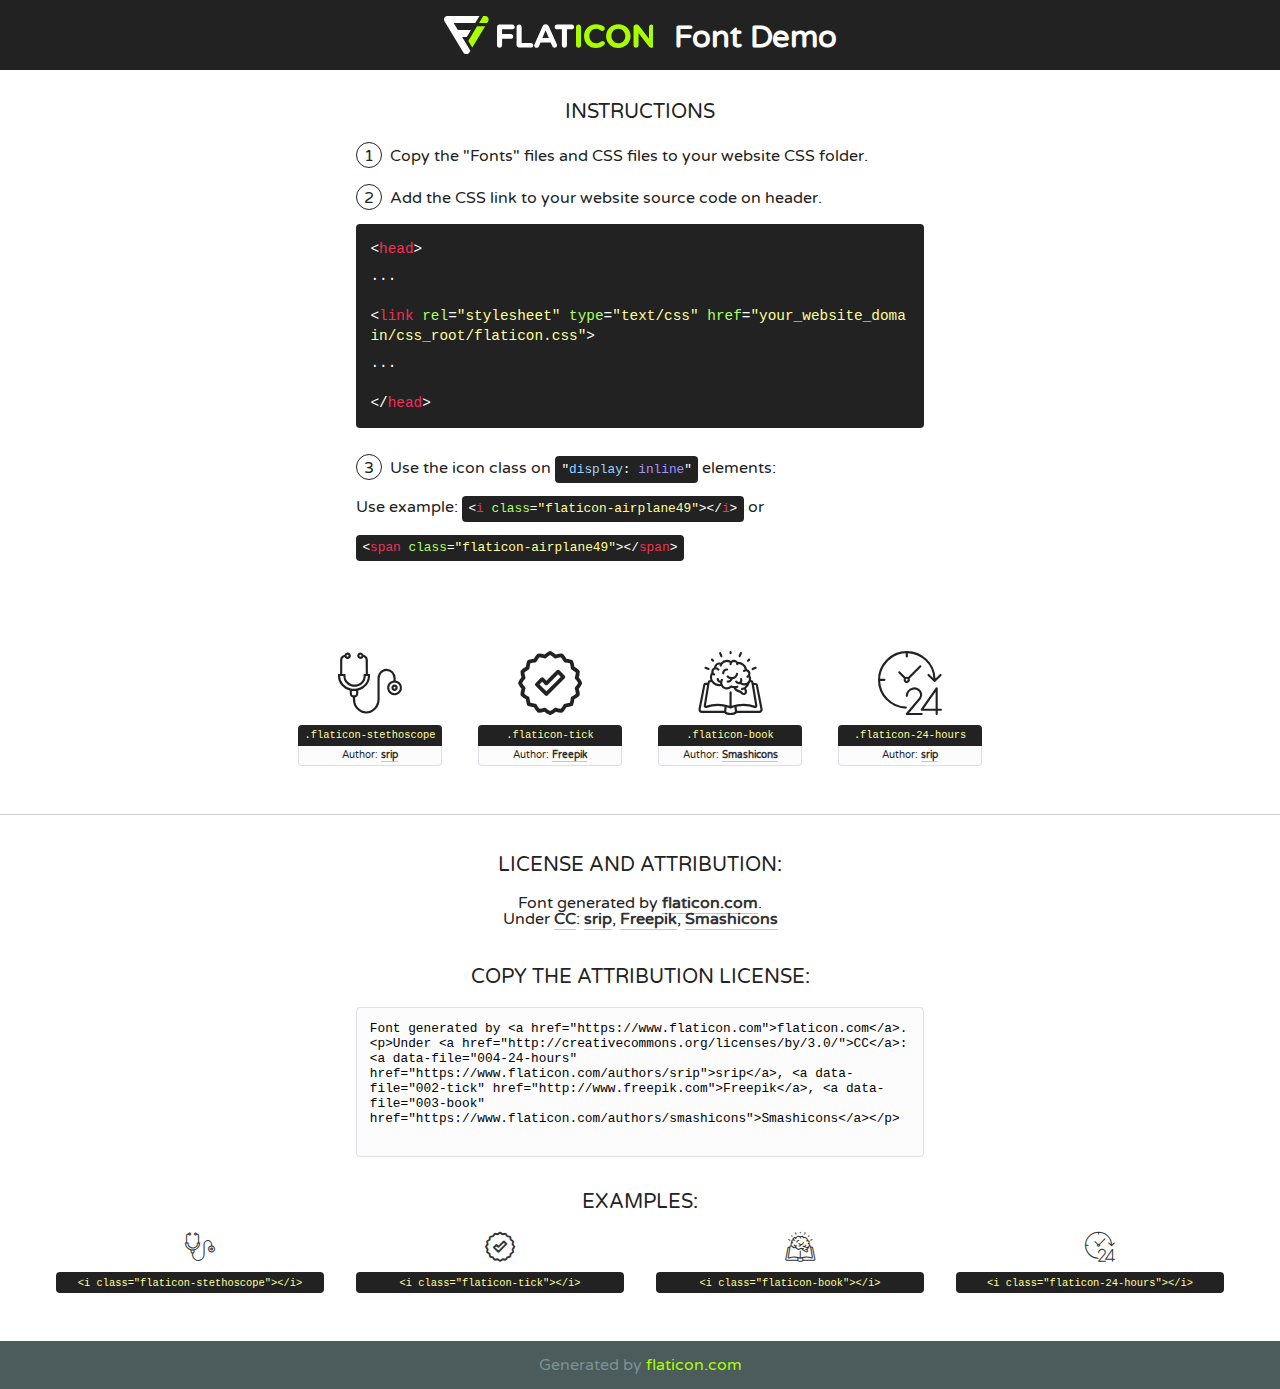
==== src/assets/images/flaticon/flaticon.html @ ff49e98c "feat: features added" ====
<!DOCTYPE html>
<!--
  Flaticon icon font: Flaticon
  Creation date: 05/11/2020 17:18
-->
<html>
<!DOCTYPE html>
<html>

<head>
    <title>Flaticon WebFont</title>
    <link href="http://fonts.googleapis.com/css?family=Varela+Round" rel="stylesheet" type="text/css" />
    <link rel="stylesheet" type="text/css" href="flaticon.css">
    <meta charset="UTF-8">
    <style>
    html, body, div, span, applet, object, iframe,
    h1, h2, h3, h4, h5, h6, p, blockquote, pre,
    a, abbr, acronym, address, big, cite, code,
    del, dfn, em, img, ins, kbd, q, s, samp,
    small, strike, strong, sub, sup, tt, var,
    b, u, i, center,
    dl, dt, dd, ol, ul, li,
    fieldset, form, label, legend,
    table, caption, tbody, tfoot, thead, tr, th, td,
    article, aside, canvas, details, embed, 
    figure, figcaption, footer, header, hgroup, 
    menu, nav, output, ruby, section, summary,
    time, mark, audio, video {
        margin: 0;
        padding: 0;
        border: 0;
        font-size: 100%;
        font: inherit;
        vertical-align: baseline;
    }
    /* HTML5 display-role reset for older browsers */
    article, aside, details, figcaption, figure, 
    footer, header, hgroup, menu, nav, section {
        display: block;
    }
    body {
        line-height: 1;
    }
    ol, ul {
        list-style: none;
    }
    blockquote, q {
        quotes: none;
    }
    blockquote:before, blockquote:after,
    q:before, q:after {
        content: '';
        content: none;
    }
    table {
        border-collapse: collapse;
        border-spacing: 0;
    }
    body {
        font-family: 'Varela Round', Helvetica, Arial, sans-serif;
        font-size: 16px;
        color: #222;
    }
    a {
        color: #333;
        border-bottom: 1px solid #a9fd00;
        font-weight: bold;
        text-decoration: none;
    }
    * {
        -moz-box-sizing: border-box;
        -webkit-box-sizing: border-box;
        box-sizing: border-box;
        margin: 0;
        padding: 0;
    }
    [class^="flaticon-"]:before, [class*=" flaticon-"]:before, [class^="flaticon-"]:after, [class*=" flaticon-"]:after {
        font-family: Flaticon;
        font-size: 30px;
        font-style: normal;
        margin-left: 20px;
        color: #333;
    }
    .wrapper {
        max-width: 600px;
        margin: auto;
        padding: 0 1em;
    }
    .title {
        font-size: 1.25em;
        text-align: center;
        margin-bottom: 1em;
        text-transform: uppercase;
    }
    header {
        text-align: center;
        background-color: #222;
        color: #fff;
        padding: 1em;
    }
    header .logo {
        width: 210px;
        height: 38px;
        display: inline-block;
        vertical-align: middle;
        margin-right: 1em;
        border: none;
    }
    header strong {
        font-size: 1.95em;
        font-weight: bold;
        vertical-align: middle;
        margin-top: 5px;
        display: inline-block;
    }
    .demo {
        margin: 2em auto;
        line-height: 1.25em;
    }
    .demo ul li {
        margin-bottom: 1em;
    }
    .demo ul li .num {
        color: #222;
        border-radius: 20px;
        display: inline-block;
        width: 26px;
        padding: 3px;
        height: 26px;
        text-align: center;
        margin-right: 0.5em;
        border: 1px solid #222;
    }
    .demo ul li code {
        background-color: #222;
        border-radius: 4px;
        padding: 0.25em 0.5em;
        display: inline-block;
        color: #fff;
        font-family: Consolas,Monaco,Lucida Console,Liberation Mono,DejaVu Sans Mono,Bitstream Vera Sans Mono,Courier New, monospace;
        font-weight: lighter;
        margin-top: 1em;
        font-size: 0.8em;
        word-break: break-all;
    }
    .demo ul li code.big {
        padding: 1em;
        font-size: 0.9em;
    }
    .demo ul li code .red {
        color: #EF3159;
    }
    .demo ul li code .green {
        color: #ACFF65;
    }
    .demo ul li code .yellow {
        color: #FFFF99;
    }
    .demo ul li code .blue {
        color: #99D3FF;
    }
    .demo ul li code .purple {
        color: #A295FF;
    }
    .demo ul li code .dots {
        margin-top: 0.5em;
        display: block;
    }
    #glyphs {
        border-bottom: 1px solid #ccc;
        padding: 2em 0;
        text-align: center;
    }
    .glyph {
        display: inline-block;
        width: 9em;
        margin: 1em;
        text-align: center;
        vertical-align: top;
        background: #FFF;
    }
    .glyph .glyph-icon {
        padding: 10px;
        display: block;
        font-family:"Flaticon";
        font-size: 64px;
        line-height: 1;
    }
    .glyph .glyph-icon:before {
        font-size: 64px;
        color: #222;
        margin-left: 0;
    }
    .class-name {
        font-size: 0.65em;
        background-color: #222;
        color: #fff;
        border-radius: 4px 4px 0 0;
        padding: 0.5em;
        color: #FFFF99;
        font-family: Consolas,Monaco,Lucida Console,Liberation Mono,DejaVu Sans Mono,Bitstream Vera Sans Mono,Courier New, monospace;
    }
    .author-name {
        font-size: 0.6em;
        background-color: #fcfcfd;
        border: 1px solid #DEDEE4;
        border-top: 0;
        border-radius: 0 0 4px 4px;
        padding: 0.5em;
    }
    .class-name:last-child {
        font-size: 10px;
        color:#888;
    }
    .class-name:last-child a {
        font-size: 10px;
        color:#555;
    }
    .class-name:last-child a:hover {
        color:#a9fd00;
    }
    .glyph > input {
        display: block;
        width: 100px;
        margin: 5px auto;
        text-align: center;
        font-size: 12px;
        cursor: text;
    }
    .glyph > input.icon-input {
        font-family:"Flaticon";
        font-size: 16px;
        margin-bottom: 10px;
    }
    .attribution .title {
        margin-top: 2em;
    }
    .attribution textarea {
        background-color: #fcfcfd;
        padding: 1em;
        border: none;
        box-shadow: none;
        border: 1px solid #DEDEE4;
        border-radius: 4px;
        resize: none;
        width: 100%;
        height: 150px;
        font-size: 0.8em;
        font-family: Consolas,Monaco,Lucida Console,Liberation Mono,DejaVu Sans Mono,Bitstream Vera Sans Mono,Courier New, monospace;
        -webkit-appearance: none;
    }
    .iconsuse {
        margin: 2em auto;
        text-align: center;
        max-width: 1200px;
    }
    .iconsuse:after {
        content: '';
        display: table;
        clear: both;
    }
    .iconsuse .image {
        float: left;
        width: 25%;
        padding: 0 1em;
    }
    .iconsuse .image p {
        margin-bottom: 1em;
    }
    .iconsuse .image span {
        display: block;
        font-size: 0.65em;
        background-color: #222;
        color: #fff;
        border-radius: 4px;
        padding: 0.5em;
        color: #FFFF99;
        margin-top: 1em;
        font-family: Consolas,Monaco,Lucida Console,Liberation Mono,DejaVu Sans Mono,Bitstream Vera Sans Mono,Courier New, monospace;
    }
    #footer {
        text-align: center;
        background-color: #4C5B5C;
        color: #7c9192;
        padding: 1em;
    }
    #footer a {
        border: none;
        color: #a9fd00;
        font-weight: normal;
    }
    @media (max-width: 960px) {
        .iconsuse .image {
            width: 50%;
        }
    }
    @media (max-width: 560px) {
        .iconsuse .image {
            width: 100%;
        }
    }
    </style>
</head>

<body class="characters-off">

    <header>
        <a href="https://www.flaticon.com" target="_blank" class="logo">
            <svg version="1.1" xmlns="http://www.w3.org/2000/svg" xmlns:xlink="http://www.w3.org/1999/xlink" xmlns:a="http://ns.adobe.com/AdobeSVGViewerExtensions/3.0/" viewBox="0 0 560.875 102.036" enable-background="new 0 0 560.875 102.036" xml:space="preserve">
                <defs>
                </defs>
                <g>
                    <g class="letters">
                        <path fill="#ffffff" d="M141.596,29.675c0-3.777,2.985-6.767,6.764-6.767h34.438c3.426,0,6.15,2.728,6.15,6.15
                        c0,3.43-2.724,6.149-6.15,6.149h-27.674v13.091h23.719c3.429,0,6.151,2.724,6.151,6.15c0,3.43-2.723,6.149-6.151,6.149h-23.719
                        v17.574c0,3.773-2.986,6.761-6.764,6.761c-3.779,0-6.764-2.989-6.764-6.761V29.675z"></path>
                        <path fill="#ffffff" d="M193.844,29.149c0-3.781,2.985-6.767,6.764-6.767c3.776,0,6.763,2.985,6.763,6.767v42.957h25.039
                        c3.426,0,6.149,2.726,6.149,6.153c0,3.425-2.723,6.15-6.149,6.15h-31.802c-3.779,0-6.764-2.986-6.764-6.768V29.149z"></path>
                        <path fill="#ffffff" d="M241.891,75.71l21.438-48.407c1.492-3.341,4.215-5.357,7.906-5.357h0.792
                        c3.686,0,6.323,2.017,7.815,5.357l21.439,48.407c0.436,0.967,0.701,1.845,0.701,2.723c0,3.602-2.809,6.501-6.414,6.501
                        c-3.161,0-5.269-1.845-6.499-4.655l-4.132-9.661h-27.059l-4.301,10.102c-1.144,2.631-3.426,4.214-6.237,4.214
                        c-3.517,0-6.24-2.81-6.24-6.325C241.1,77.64,241.451,76.677,241.891,75.71z M279.932,58.666l-8.521-20.297l-8.526,20.297H279.932
                        z"></path>
                        <path fill="#ffffff" d="M314.864,35.387H301.86c-3.429,0-6.239-2.813-6.239-6.238c0-3.429,2.811-6.24,6.239-6.24h39.533
                        c3.426,0,6.237,2.811,6.237,6.24c0,3.425-2.811,6.238-6.237,6.238h-13.001v42.785c0,3.773-2.99,6.761-6.764,6.761
                        c-3.779,0-6.764-2.989-6.764-6.761V35.387z"></path>
                        <path fill="#A9FD00" d="M352.615,29.149c0-3.781,2.985-6.767,6.767-6.767c3.774,0,6.761,2.985,6.761,6.767v49.024
                        c0,3.773-2.987,6.761-6.761,6.761c-3.781,0-6.767-2.989-6.767-6.761V29.149z"></path>
                        <path fill="#A9FD00" d="M374.132,53.836v-0.179c0-17.481,13.178-31.801,32.065-31.801c9.22,0,15.459,2.458,20.557,6.238
                        c1.402,1.054,2.637,2.985,2.637,5.357c0,3.692-2.985,6.59-6.681,6.59c-1.845,0-3.071-0.702-4.044-1.319
                        c-3.776-2.813-7.729-4.393-12.562-4.393c-10.364,0-17.831,8.611-17.831,19.154v0.173c0,10.542,7.291,19.329,17.831,19.329
                        c5.715,0,9.492-1.756,13.359-4.834c1.049-0.874,2.458-1.491,4.039-1.491c3.429,0,6.325,2.813,6.325,6.236
                        c0,2.106-1.056,3.78-2.282,4.834c-5.539,4.834-12.036,7.733-21.878,7.733C387.572,85.464,374.132,71.493,374.132,53.836z"></path>
                        <path fill="#A9FD00" d="M433.009,53.836v-0.179c0-17.481,13.79-31.801,32.766-31.801c18.981,0,32.592,14.143,32.592,31.628v0.173
                        c0,17.483-13.785,31.807-32.769,31.807C446.625,85.464,433.009,71.32,433.009,53.836z M484.224,53.836v-0.179
                        c0-10.539-7.725-19.326-18.626-19.326c-10.893,0-18.449,8.611-18.449,19.154v0.173c0,10.542,7.73,19.329,18.626,19.329
                        C476.676,72.986,484.224,64.378,484.224,53.836z"></path>
                        <path fill="#A9FD00" d="M506.233,29.321c0-3.774,2.99-6.763,6.767-6.763h1.401c3.252,0,5.183,1.583,7.029,3.953l26.093,34.265
                        V29.059c0-3.692,2.99-6.677,6.681-6.677c3.683,0,6.671,2.985,6.671,6.677v48.934c0,3.78-2.987,6.765-6.764,6.765h-0.436
                        c-3.257,0-5.188-1.581-7.034-3.953l-27.056-35.492v32.944c0,3.687-2.985,6.676-6.678,6.676c-3.683,0-6.673-2.989-6.673-6.676
                        V29.321z"></path>
                    </g>
                    <g class="insignia">
                        <path fill="#ffffff" d="M48.372,56.137h12.517l11.156-18.537H37.186L25.688,18.539h57.825L94.668,0H9.271
                        C5.925,0,2.842,1.801,1.198,4.716c-1.644,2.907-1.593,6.482,0.134,9.343l50.38,83.501c1.678,2.781,4.689,4.476,7.938,4.476
                        c3.246,0,6.257-1.695,7.935-4.476l2.898-4.804L48.372,56.137z"></path>
                        <g class="i">
                            <path fill="#A9FD00" d="M93.575,18.539h0.031v0.004l21.652,0.004l2.705-4.488c1.727-2.861,1.778-6.436,0.133-9.343
                            C116.454,1.801,113.371,0,110.026,0h-5.294L93.575,18.539z"></path>
                            <polygon fill="#A9FD00" points="88.291,27.356 64.725,66.486 75.519,84.404 109.942,27.356"></polygon>
                        </g>
                    </g>
                </g>
            </svg>
        </a>
        <strong>Font Demo</strong>
    </header>


    <section class="demo wrapper">

        <p class="title">Instructions</p>

        <ul>
            <li>
                <span class="num">1</span>Copy the "Fonts" files and CSS files to your website CSS folder.
            </li>
            <li>
                <span class="num">2</span>Add the CSS link to your website source code on header.
                <code class="big">
                    &lt;<span class="red">head</span>&gt;
                    <br/><span class="dots">...</span>
                    <br/>&lt;<span class="red">link</span> <span class="green">rel</span>=<span class="yellow">"stylesheet"</span> <span class="green">type</span>=<span class="yellow">"text/css"</span> <span class="green">href</span>=<span class="yellow">"your_website_domain/css_root/flaticon.css"</span>&gt;
                    <br/><span class="dots">...</span>
                    <br/>&lt;/<span class="red">head</span>&gt;
                </code>
            </li>

            <li>
                <p>
                    <span class="num">3</span>Use the icon class on <code>"<span class="blue">display</span>:<span class="purple"> inline</span>"</code> elements:
                    <br />
                    Use example: <code>&lt;<span class="red">i</span> <span class="green">class</span>=<span class="yellow">&quot;flaticon-airplane49&quot;</span>&gt;&lt;/<span class="red">i</span>&gt;</code> or <code>&lt;<span class="red">span</span> <span class="green">class</span>=<span class="yellow">&quot;flaticon-airplane49&quot;</span>&gt;&lt;/<span class="red">span</span>&gt;</code>
            </li>
        </ul>

    </section>




   <section id="glyphs">          
    
      
        <div class="glyph"><div class="glyph-icon flaticon-stethoscope"></div>
            <div class="class-name">.flaticon-stethoscope</div>
            <div class="author-name">Author: <a data-file="001-stethoscope" href="https://www.flaticon.com/authors/srip">srip</a> </div> 
        </div>        
        
        <div class="glyph"><div class="glyph-icon flaticon-tick"></div>
            <div class="class-name">.flaticon-tick</div>
            <div class="author-name">Author: <a data-file="002-tick" href="http://www.freepik.com">Freepik</a> </div> 
        </div>        
        
        <div class="glyph"><div class="glyph-icon flaticon-book"></div>
            <div class="class-name">.flaticon-book</div>
            <div class="author-name">Author: <a data-file="003-book" href="https://www.flaticon.com/authors/smashicons">Smashicons</a> </div> 
        </div>        
        
        <div class="glyph"><div class="glyph-icon flaticon-24-hours"></div>
            <div class="class-name">.flaticon-24-hours</div>
            <div class="author-name">Author: <a data-file="004-24-hours" href="https://www.flaticon.com/authors/srip">srip</a> </div> 
        </div>        
        

    </section>



    <section class="attribution wrapper"   style="text-align:center;">

      <div class="title">License and attribution:</div><div class="attrDiv">Font generated by <a href="https://www.flaticon.com">flaticon.com</a>. <div><p>Under <a href="http://creativecommons.org/licenses/by/3.0/">CC</a>: <a data-file="004-24-hours" href="https://www.flaticon.com/authors/srip">srip</a>, <a data-file="002-tick" href="http://www.freepik.com">Freepik</a>, <a data-file="003-book" href="https://www.flaticon.com/authors/smashicons">Smashicons</a></p>  </div>
      </div>
      <div class="title">Copy the Attribution License:</div>

    <textarea onclick="this.focus();this.select();">Font generated by &lt;a href=&quot;https://www.flaticon.com&quot;&gt;flaticon.com&lt;/a&gt;. <p>Under <a href="http://creativecommons.org/licenses/by/3.0/">CC</a>: <a data-file="004-24-hours" href="https://www.flaticon.com/authors/srip">srip</a>, <a data-file="002-tick" href="http://www.freepik.com">Freepik</a>, <a data-file="003-book" href="https://www.flaticon.com/authors/smashicons">Smashicons</a></p>  
     </textarea>

    </section>

    <section class="iconsuse">

          <div class="title">Examples:</div>            
             
            <div class="image">
                <p>
                    <i class="glyph-icon flaticon-stethoscope"></i> 
                    <span>&lt;i class=&quot;flaticon-stethoscope&quot;&gt;&lt;/i&gt;</span>
                </p>
            </div>
            
            <div class="image">
                <p>
                    <i class="glyph-icon flaticon-tick"></i> 
                    <span>&lt;i class=&quot;flaticon-tick&quot;&gt;&lt;/i&gt;</span>
                </p>
            </div>
            
            <div class="image">
                <p>
                    <i class="glyph-icon flaticon-book"></i> 
                    <span>&lt;i class=&quot;flaticon-book&quot;&gt;&lt;/i&gt;</span>
                </p>
            </div>
            
            <div class="image">
                <p>
                    <i class="glyph-icon flaticon-24-hours"></i> 
                    <span>&lt;i class=&quot;flaticon-24-hours&quot;&gt;&lt;/i&gt;</span>
                </p>
            </div>
                       
        </div>
                            
    </section>

<div id="footer">
    <div>Generated by <a href="https://www.flaticon.com">flaticon.com</a>
    </div>
</div>



</body>
</html>
---- src/assets/images/flaticon/flaticon.css ----
/*
  	Flaticon icon font: Flaticon
  	Creation date: 05/11/2020 17:18
  	*/

@font-face {
  font-family: "Flaticon";
  src: url("./Flaticon.eot");
  src: url("./Flaticon.eot?#iefix") format("embedded-opentype"),
       url("./Flaticon.woff2") format("woff2"),
       url("./Flaticon.woff") format("woff"),
       url("./Flaticon.ttf") format("truetype"),
       url("./Flaticon.svg#Flaticon") format("svg");
  font-weight: normal;
  font-style: normal;
}

@media screen and (-webkit-min-device-pixel-ratio:0) {
  @font-face {
    font-family: "Flaticon";
    src: url("./Flaticon.svg#Flaticon") format("svg");
  }
}

[class^="flaticon-"]:before, [class*=" flaticon-"]:before,
[class^="flaticon-"]:after, [class*=" flaticon-"]:after {   
  font-family: Flaticon;
        font-size: 20px;
font-style: normal;
margin-left: 20px;
}

.flaticon-stethoscope:before { content: "\f100"; }
.flaticon-tick:before { content: "\f101"; }
.flaticon-book:before { content: "\f102"; }
.flaticon-24-hours:before { content: "\f103"; }
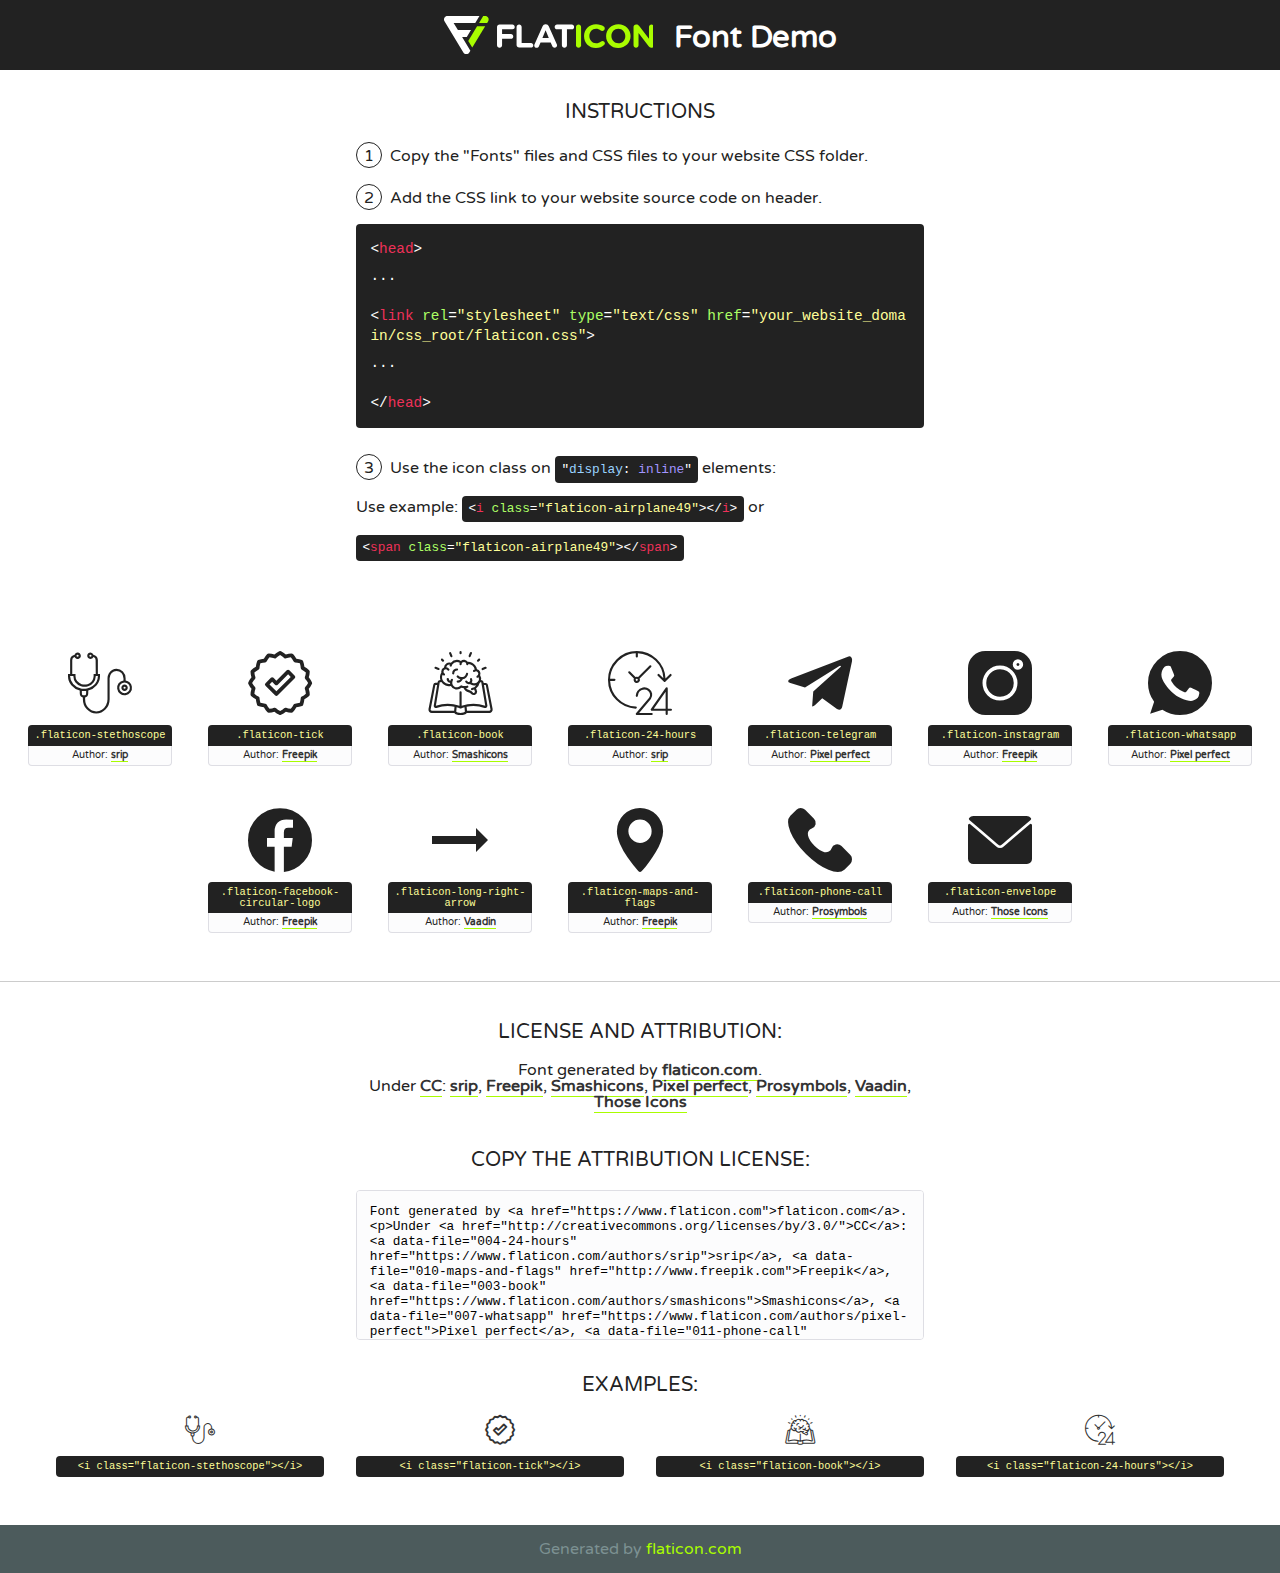
==== commit ae2c97f6: "feat: footer finished" ====
--- a/src/assets/images/flaticon/flaticon.html
+++ b/src/assets/images/flaticon/flaticon.html
@@ -1,7 +1,7 @@
 <!DOCTYPE html>
 <!--
   Flaticon icon font: Flaticon
-  Creation date: 05/11/2020 17:18
+  Creation date: 07/11/2020 18:33
 -->
 <html>
 <!DOCTYPE html>
@@ -412,6 +412,46 @@
             <div class="author-name">Author: <a data-file="004-24-hours" href="https://www.flaticon.com/authors/srip">srip</a> </div> 
         </div>        
         
+        <div class="glyph"><div class="glyph-icon flaticon-telegram"></div>
+            <div class="class-name">.flaticon-telegram</div>
+            <div class="author-name">Author: <a data-file="005-telegram" href="https://www.flaticon.com/authors/pixel-perfect">Pixel perfect</a> </div> 
+        </div>        
+        
+        <div class="glyph"><div class="glyph-icon flaticon-instagram"></div>
+            <div class="class-name">.flaticon-instagram</div>
+            <div class="author-name">Author: <a data-file="006-instagram" href="http://www.freepik.com">Freepik</a> </div> 
+        </div>        
+        
+        <div class="glyph"><div class="glyph-icon flaticon-whatsapp"></div>
+            <div class="class-name">.flaticon-whatsapp</div>
+            <div class="author-name">Author: <a data-file="007-whatsapp" href="https://www.flaticon.com/authors/pixel-perfect">Pixel perfect</a> </div> 
+        </div>        
+        
+        <div class="glyph"><div class="glyph-icon flaticon-facebook-circular-logo"></div>
+            <div class="class-name">.flaticon-facebook-circular-logo</div>
+            <div class="author-name">Author: <a data-file="008-facebook-circular-logo" href="http://www.freepik.com">Freepik</a> </div> 
+        </div>        
+        
+        <div class="glyph"><div class="glyph-icon flaticon-long-right-arrow"></div>
+            <div class="class-name">.flaticon-long-right-arrow</div>
+            <div class="author-name">Author: <a data-file="009-long-right-arrow" href="https://www.flaticon.com/authors/vaadin">Vaadin</a> </div> 
+        </div>        
+        
+        <div class="glyph"><div class="glyph-icon flaticon-maps-and-flags"></div>
+            <div class="class-name">.flaticon-maps-and-flags</div>
+            <div class="author-name">Author: <a data-file="010-maps-and-flags" href="http://www.freepik.com">Freepik</a> </div> 
+        </div>        
+        
+        <div class="glyph"><div class="glyph-icon flaticon-phone-call"></div>
+            <div class="class-name">.flaticon-phone-call</div>
+            <div class="author-name">Author: <a data-file="011-phone-call" href="https://www.flaticon.com/authors/prosymbols">Prosymbols</a> </div> 
+        </div>        
+        
+        <div class="glyph"><div class="glyph-icon flaticon-envelope"></div>
+            <div class="class-name">.flaticon-envelope</div>
+            <div class="author-name">Author: <a data-file="012-envelope" href="https://www.flaticon.com/authors/those-icons">Those Icons</a> </div> 
+        </div>        
+        
 
     </section>
 
@@ -419,11 +459,11 @@
 
     <section class="attribution wrapper"   style="text-align:center;">
 
-      <div class="title">License and attribution:</div><div class="attrDiv">Font generated by <a href="https://www.flaticon.com">flaticon.com</a>. <div><p>Under <a href="http://creativecommons.org/licenses/by/3.0/">CC</a>: <a data-file="004-24-hours" href="https://www.flaticon.com/authors/srip">srip</a>, <a data-file="002-tick" href="http://www.freepik.com">Freepik</a>, <a data-file="003-book" href="https://www.flaticon.com/authors/smashicons">Smashicons</a></p>  </div>
+      <div class="title">License and attribution:</div><div class="attrDiv">Font generated by <a href="https://www.flaticon.com">flaticon.com</a>. <div><p>Under <a href="http://creativecommons.org/licenses/by/3.0/">CC</a>: <a data-file="004-24-hours" href="https://www.flaticon.com/authors/srip">srip</a>, <a data-file="010-maps-and-flags" href="http://www.freepik.com">Freepik</a>, <a data-file="003-book" href="https://www.flaticon.com/authors/smashicons">Smashicons</a>, <a data-file="007-whatsapp" href="https://www.flaticon.com/authors/pixel-perfect">Pixel perfect</a>, <a data-file="011-phone-call" href="https://www.flaticon.com/authors/prosymbols">Prosymbols</a>, <a data-file="009-long-right-arrow" href="https://www.flaticon.com/authors/vaadin">Vaadin</a>, <a data-file="012-envelope" href="https://www.flaticon.com/authors/those-icons">Those Icons</a></p>  </div>
       </div>
       <div class="title">Copy the Attribution License:</div>
 
-    <textarea onclick="this.focus();this.select();">Font generated by &lt;a href=&quot;https://www.flaticon.com&quot;&gt;flaticon.com&lt;/a&gt;. <p>Under <a href="http://creativecommons.org/licenses/by/3.0/">CC</a>: <a data-file="004-24-hours" href="https://www.flaticon.com/authors/srip">srip</a>, <a data-file="002-tick" href="http://www.freepik.com">Freepik</a>, <a data-file="003-book" href="https://www.flaticon.com/authors/smashicons">Smashicons</a></p>  
+    <textarea onclick="this.focus();this.select();">Font generated by &lt;a href=&quot;https://www.flaticon.com&quot;&gt;flaticon.com&lt;/a&gt;. <p>Under <a href="http://creativecommons.org/licenses/by/3.0/">CC</a>: <a data-file="004-24-hours" href="https://www.flaticon.com/authors/srip">srip</a>, <a data-file="010-maps-and-flags" href="http://www.freepik.com">Freepik</a>, <a data-file="003-book" href="https://www.flaticon.com/authors/smashicons">Smashicons</a>, <a data-file="007-whatsapp" href="https://www.flaticon.com/authors/pixel-perfect">Pixel perfect</a>, <a data-file="011-phone-call" href="https://www.flaticon.com/authors/prosymbols">Prosymbols</a>, <a data-file="009-long-right-arrow" href="https://www.flaticon.com/authors/vaadin">Vaadin</a>, <a data-file="012-envelope" href="https://www.flaticon.com/authors/those-icons">Those Icons</a></p>  
      </textarea>
 
     </section>
--- a/src/assets/images/flaticon/flaticon.css
+++ b/src/assets/images/flaticon/flaticon.css
@@ -1,6 +1,6 @@
 	/*
   	Flaticon icon font: Flaticon
-  	Creation date: 05/11/2020 17:18
+  	Creation date: 07/11/2020 18:33
   	*/
 
 @font-face {
@@ -33,4 +33,12 @@
 .flaticon-stethoscope:before { content: "\f100"; }
 .flaticon-tick:before { content: "\f101"; }
 .flaticon-book:before { content: "\f102"; }
-.flaticon-24-hours:before { content: "\f103"; }+.flaticon-24-hours:before { content: "\f103"; }
+.flaticon-telegram:before { content: "\f104"; }
+.flaticon-instagram:before { content: "\f105"; }
+.flaticon-whatsapp:before { content: "\f106"; }
+.flaticon-facebook-circular-logo:before { content: "\f107"; }
+.flaticon-long-right-arrow:before { content: "\f108"; }
+.flaticon-maps-and-flags:before { content: "\f109"; }
+.flaticon-phone-call:before { content: "\f10a"; }
+.flaticon-envelope:before { content: "\f10b"; }